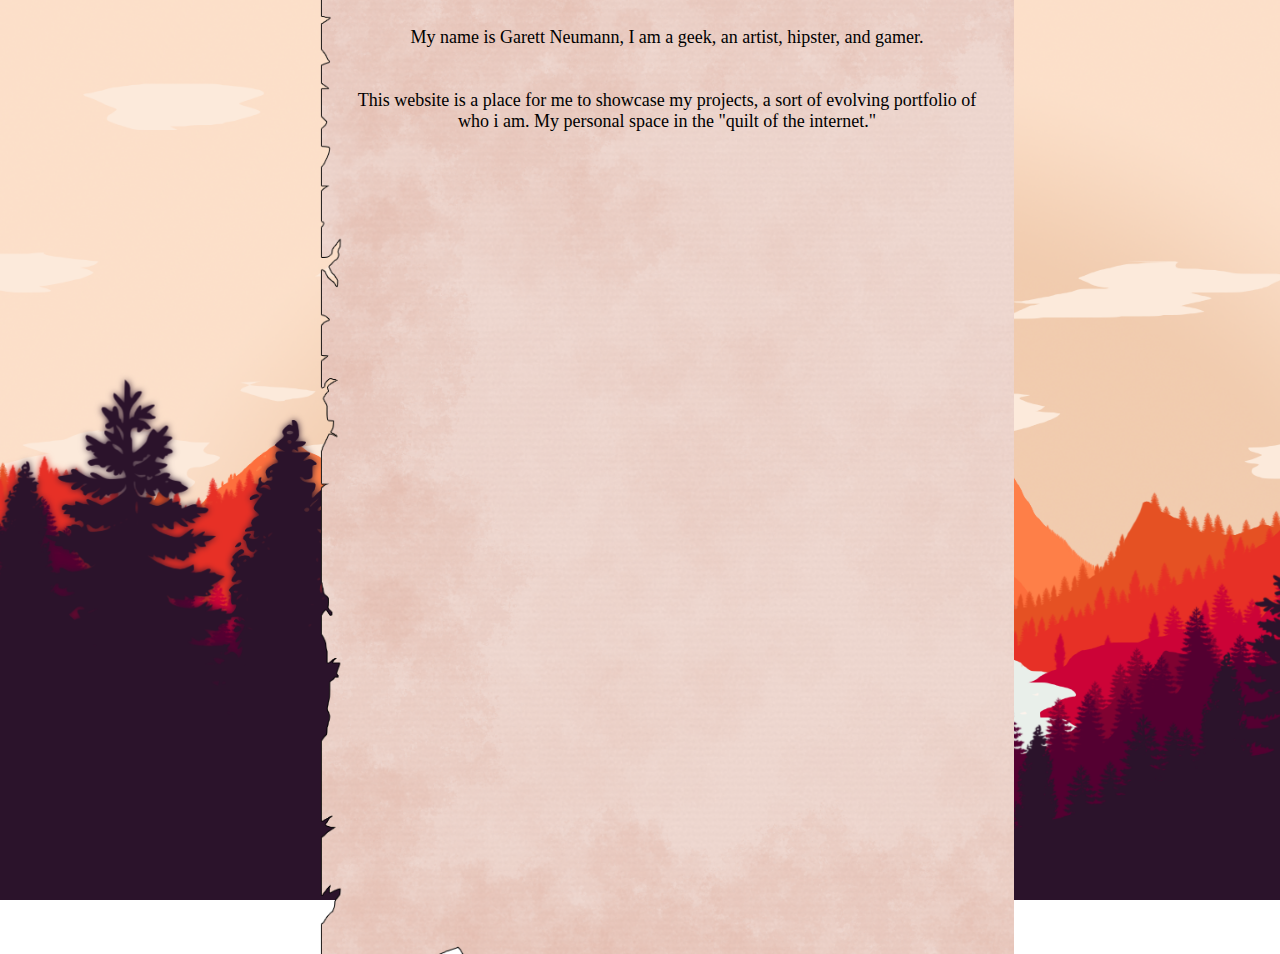
==== home.html @ 1970deb2 "V.01" ====
<!DOCTYPE html>
<html>
<head>
<link rel="stylesheet" type="text/css" href="opening.css">
<meta charset="utf-8">
<title>Home</title>
</head>
<body>
<div class="scroll" type="scroll">
<div> My name is Garett Neumann, I am a geek, an artist, hipster, and gamer. </div>
<br>
<br>
<div> This website is a place for me to showcase my projects, a sort of evolving portfolio of who i am. 
My personal space in the "quilt of the internet."

</div>
</body>
</html>
---- opening.css ----
@font-face {
    font-family: quicksand;
    src: url( GarettNarteNeumann.github.io/Quicksand-Regular.otf );
}
body{
    font-family: quicksand;
	background-image: url("bg.png");
	background-repeat: no-repeat;
    background-attachment: fixed;
	background-size: cover;
	font-size:30px;
}
.hello{
font-family: quicksand;
position: absolute;
display: block;
width:200px;
padding: 0.67em;
top: 50%;
left: 50%;
margin-left:-100px;
text-align:center;
border: 2px solid #000000;
}
a{
}
a:hover{
font-size: 0;
}
a:hover:before{
font-size:30px;
content: attr(data-hover);
}
a:link {
    color: black;
    text-decoration: none;
}
a:visited {
    color: black;
    text-decoration: none;
}
a:hover {
    color: black;
    background-color: transparent;
    text-decoration: none;
}
a:active {
    color: black;
    text-decoration: none;
}
.Cons{
font-family: quicksand;
position: absolute;
display: block;
width:400px;
padding: 0.67em;
top: 50%;
left: 50%;
margin-left:-200px;
text-align:center;
border: 2px solid #000000;
}
.scroll{
font-family: quicksand;
font-size:.6em;
position: absolute;
display: block;
padding: 1.5em;
top: 0%;
left: 25%;
width: 50%;
height: 100%;
text-align:center;
background-image: url("textbox.png");
background-size: cover;
}
.nav{
float: left;
}
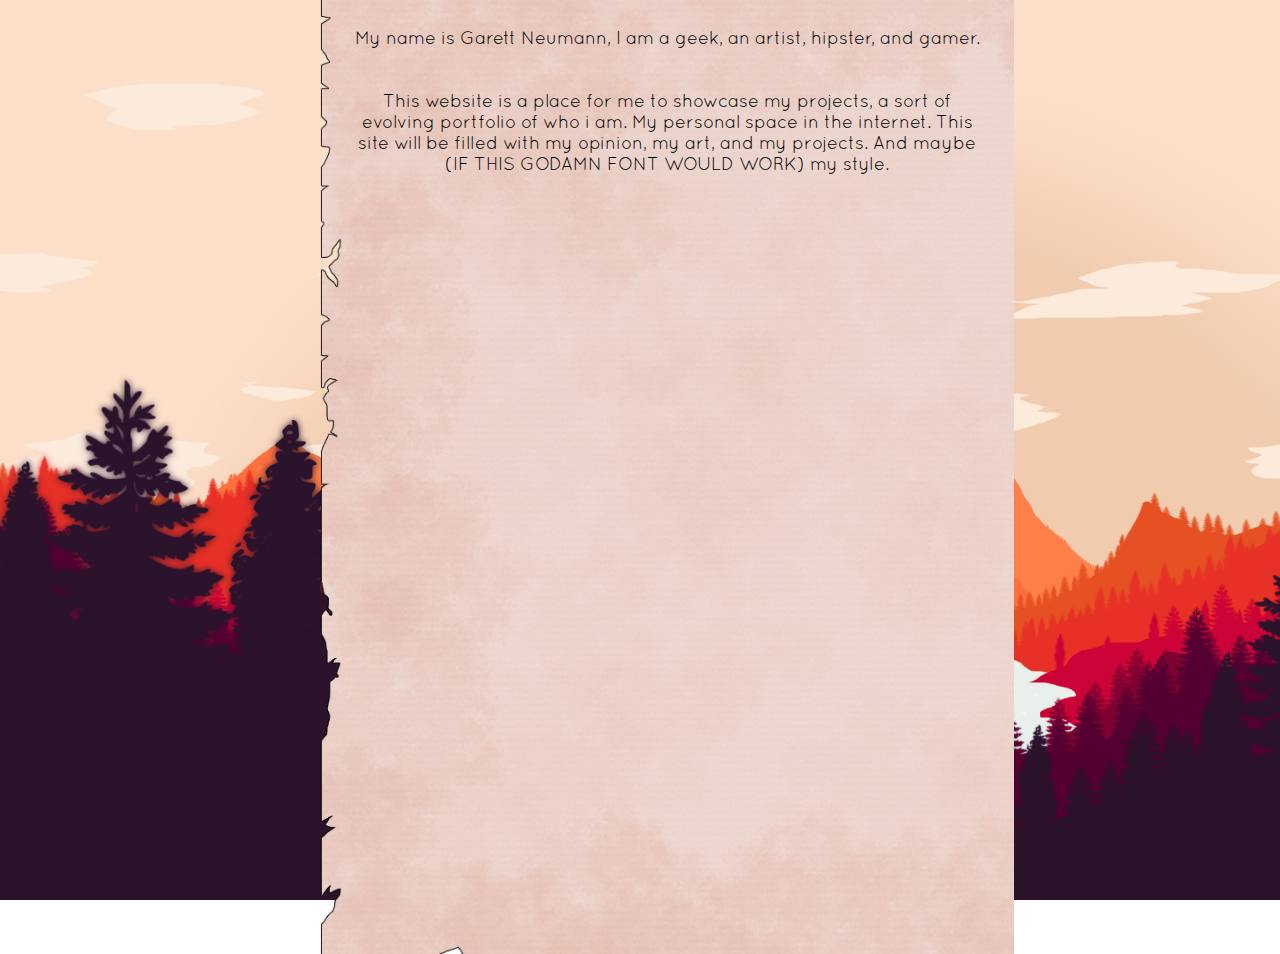
==== commit e7a79220: "v.014" ====
--- a/home.html
+++ b/home.html
@@ -11,7 +11,8 @@
 <br>
 <br>
 <div> This website is a place for me to showcase my projects, a sort of evolving portfolio of who i am. 
-My personal space in the "quilt of the internet."
+My personal space in the internet. This site will be filled with my opinion, my art, and my projects.
+And maybe (IF THIS GODAMN FONT WOULD WORK) my style. 
 
 </div>
 </body>
--- a/opening.css
+++ b/opening.css
@@ -1,6 +1,11 @@
 @font-face {
     font-family: quicksand;
-    src: url( GarettNarteNeumann.github.io/Quicksand-Regular.otf );
+    src: url( GarettNarteNeumann.github.io/Quicksand-Light.otf );
+	font-weight: bold;
+}
+@font-face {
+    font-family: quicksand;
+    src: url(Regular.otf);
 }
 body{
     font-family: quicksand;
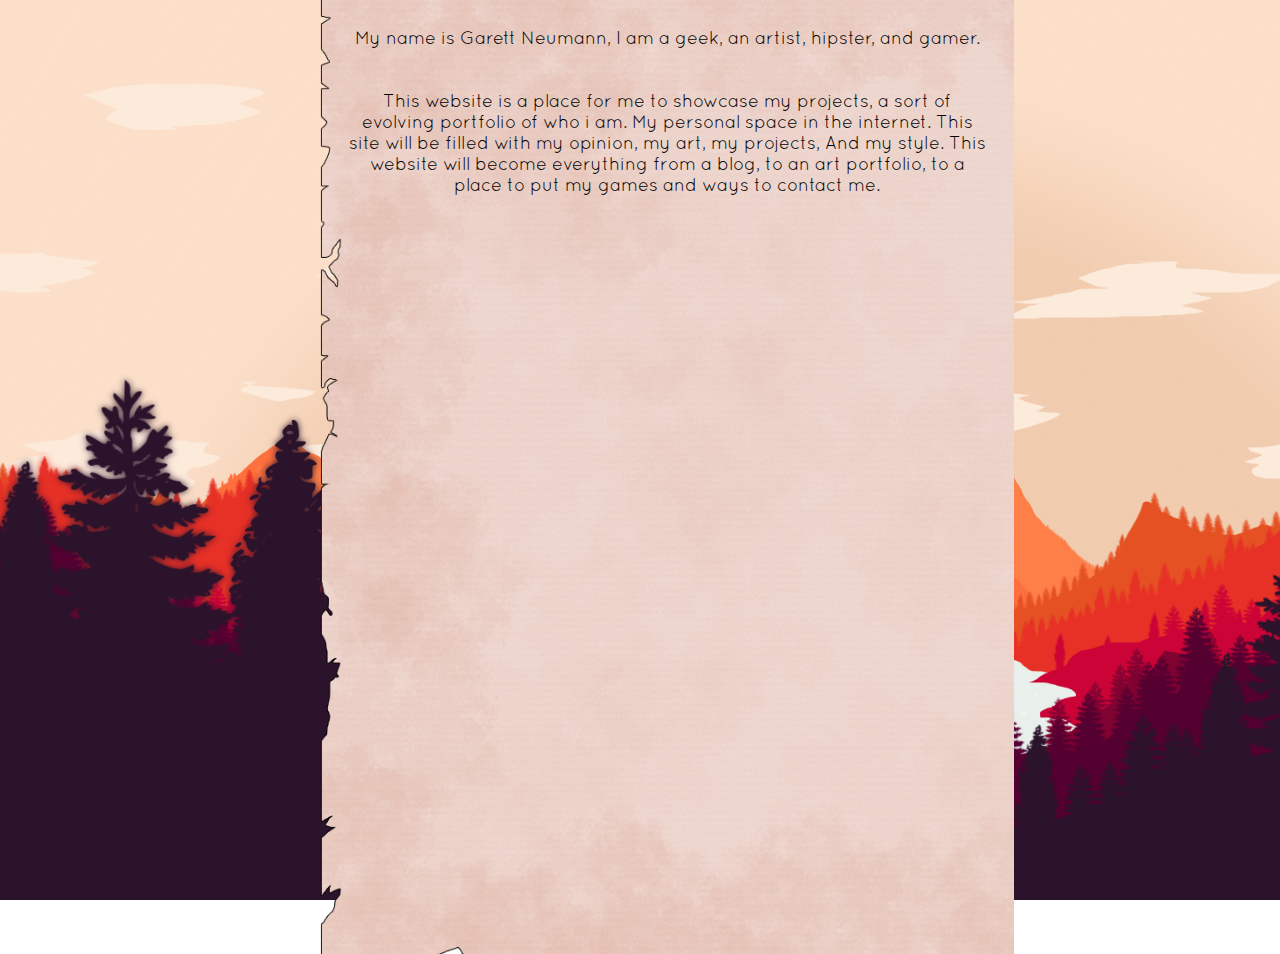
==== commit 5e01133a: "v.015!" ====
--- a/home.html
+++ b/home.html
@@ -11,8 +11,9 @@
 <br>
 <br>
 <div> This website is a place for me to showcase my projects, a sort of evolving portfolio of who i am. 
-My personal space in the internet. This site will be filled with my opinion, my art, and my projects.
-And maybe (IF THIS GODAMN FONT WOULD WORK) my style. 
+My personal space in the internet. This site will be filled with my opinion, my art, my projects,
+And my style. This website will become everything from a blog, to an art portfolio, to a place to put my games 
+and ways to contact me.
 
 </div>
 </body>
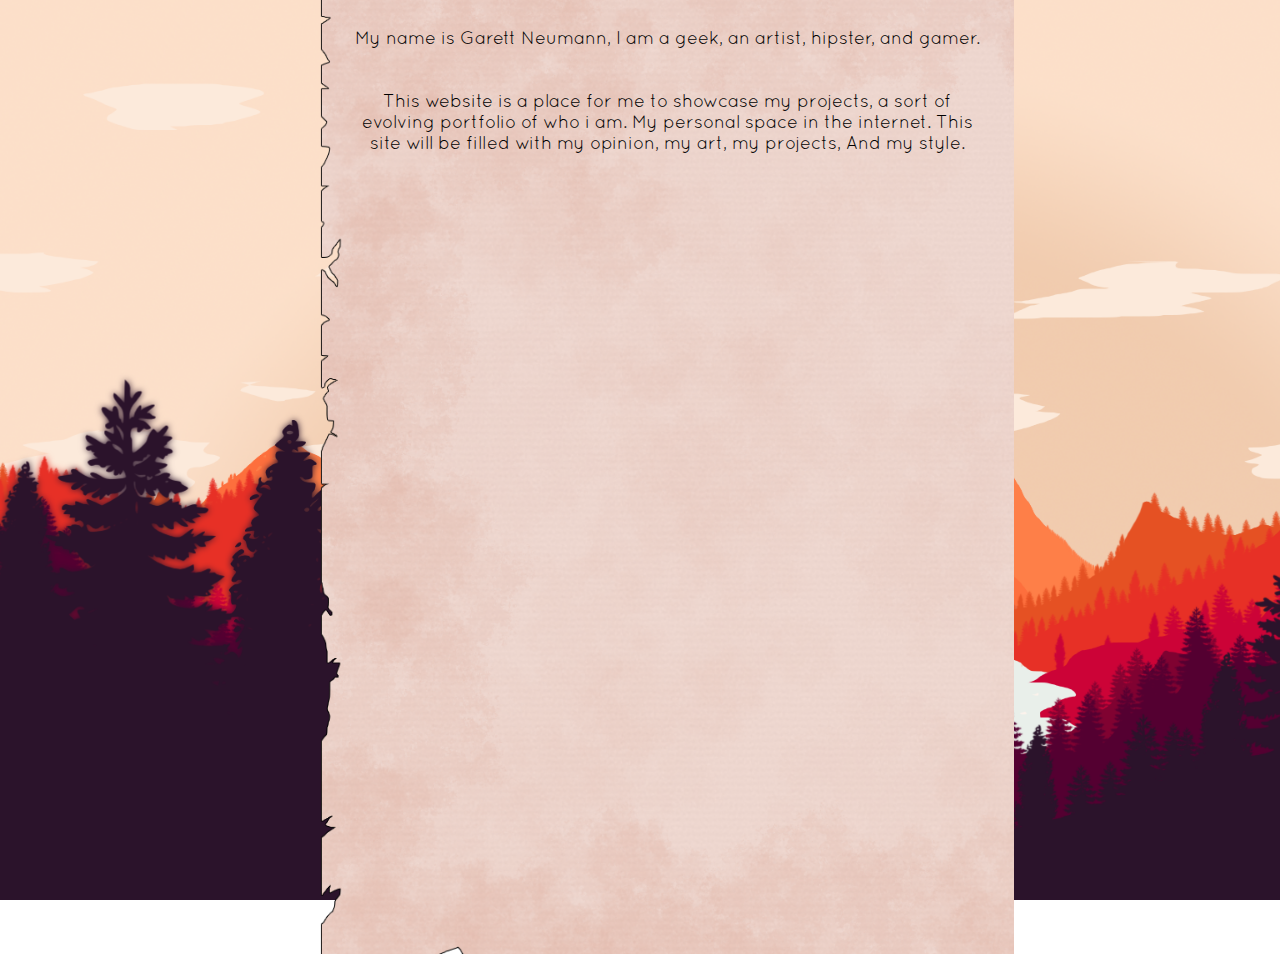
==== commit 72d80d07: "v.015b" ====
--- a/home.html
+++ b/home.html
@@ -12,8 +12,7 @@
 <br>
 <div> This website is a place for me to showcase my projects, a sort of evolving portfolio of who i am. 
 My personal space in the internet. This site will be filled with my opinion, my art, my projects,
-And my style. This website will become everything from a blog, to an art portfolio, to a place to put my games 
-and ways to contact me.
+And my style.
 
 </div>
 </body>
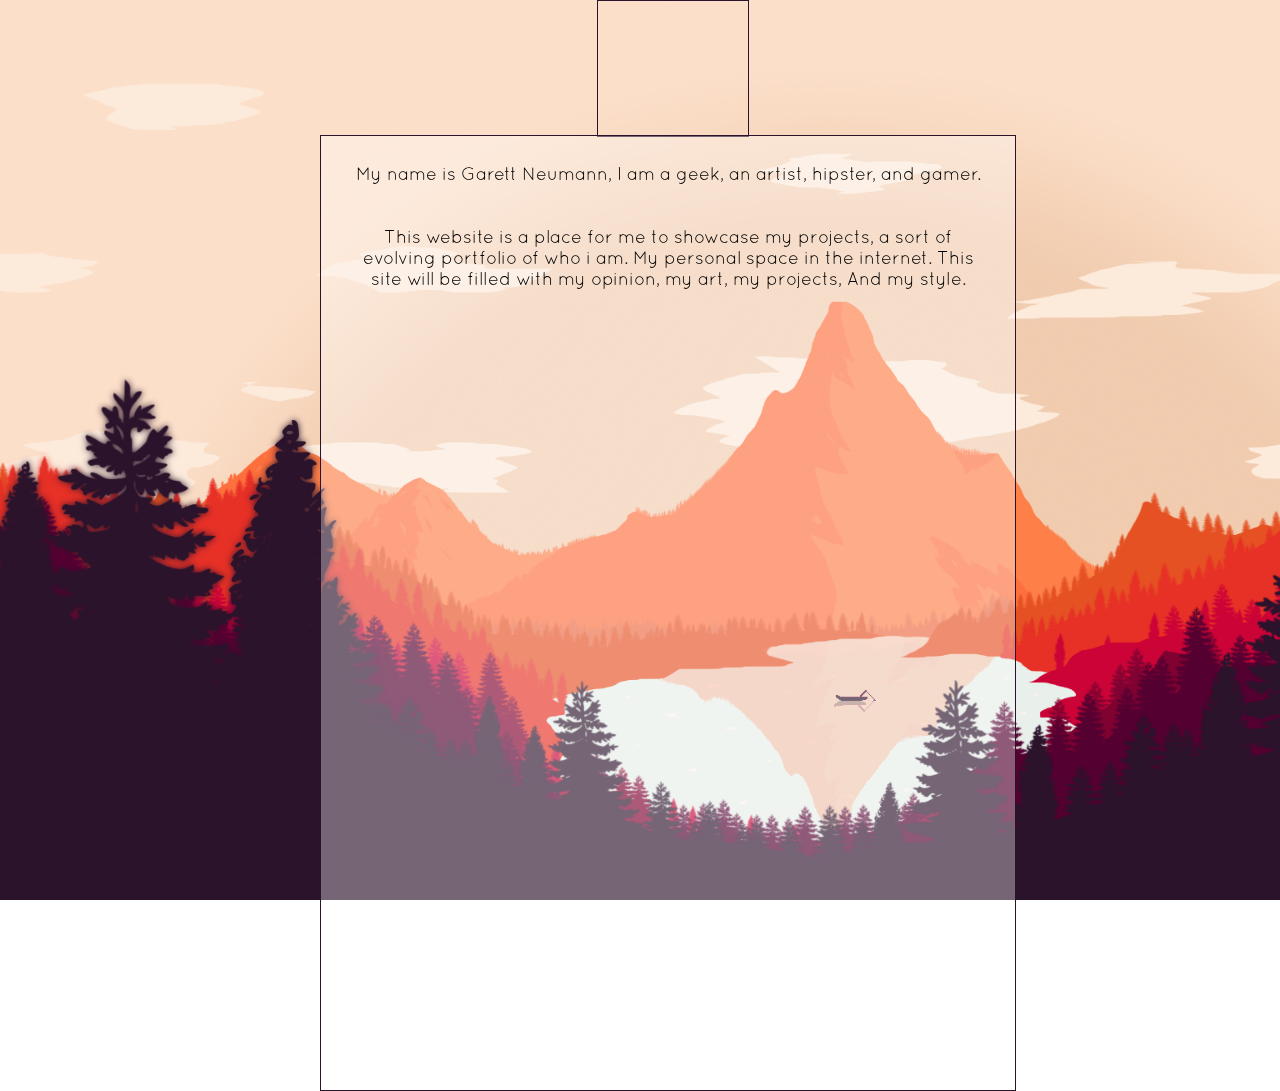
==== commit a1d9317b: "v.017" ====
--- a/home.html
+++ b/home.html
@@ -6,13 +6,17 @@
 <title>Home</title>
 </head>
 <body>
+<div id="activator" class="nav">
+ </div>
+ <div id="navigation" class="nav-content"> 
+ </div>
 <div class="scroll" type="scroll">
 <div> My name is Garett Neumann, I am a geek, an artist, hipster, and gamer. </div>
 <br>
 <br>
 <div> This website is a place for me to showcase my projects, a sort of evolving portfolio of who i am. 
 My personal space in the internet. This site will be filled with my opinion, my art, my projects,
-And my style.
+And my style. </div>
 
 </div>
 </body>
--- a/opening.css
+++ b/opening.css
@@ -1,11 +1,11 @@
 @font-face {
     font-family: quicksand;
-    src: url( GarettNarteNeumann.github.io/Quicksand-Light.otf );
+    src: url("fonts/Quicksand-Light.otf");
 	font-weight: bold;
 }
 @font-face {
     font-family: quicksand;
-    src: url(Regular.otf);
+    src: url("fonts/Regular.otf");
 }
 body{
     font-family: quicksand;
@@ -39,6 +39,7 @@
 a:link {
     color: black;
     text-decoration: none;
+	font-weight: bold;
 }
 a:visited {
     color: black;
@@ -71,15 +72,39 @@
 position: absolute;
 display: block;
 padding: 1.5em;
-top: 0%;
+top: 15%;
 left: 25%;
 width: 50%;
 height: 100%;
 text-align:center;
-background-image: url("textbox.png");
-background-size: cover;
+border: 1px solid #2b132b;
+background-image: url(textbox.png);
 }
 .nav{
-float: left;
+position: fixed;
+display: inline-block;
+padding: 1.5em;
+top: 0;
+width: 2em;
+height: 1.5em;
+margin-left:46%;
+text-align:center;
+border: 1px solid #2b132b;
+}
+.nav-content{
+position: fixed;
+display: none;
+padding: 1.5em;
+top: 0;
+left: 10%;
+width: 77%;
+height: 1em;
+text-align:center;
+border: 1px solid #2b132b;
+z-index: 1;
+background-color: #f9f9f9;
+}
+.nav:hover  + .nav-content{
+display: block;
 }
 
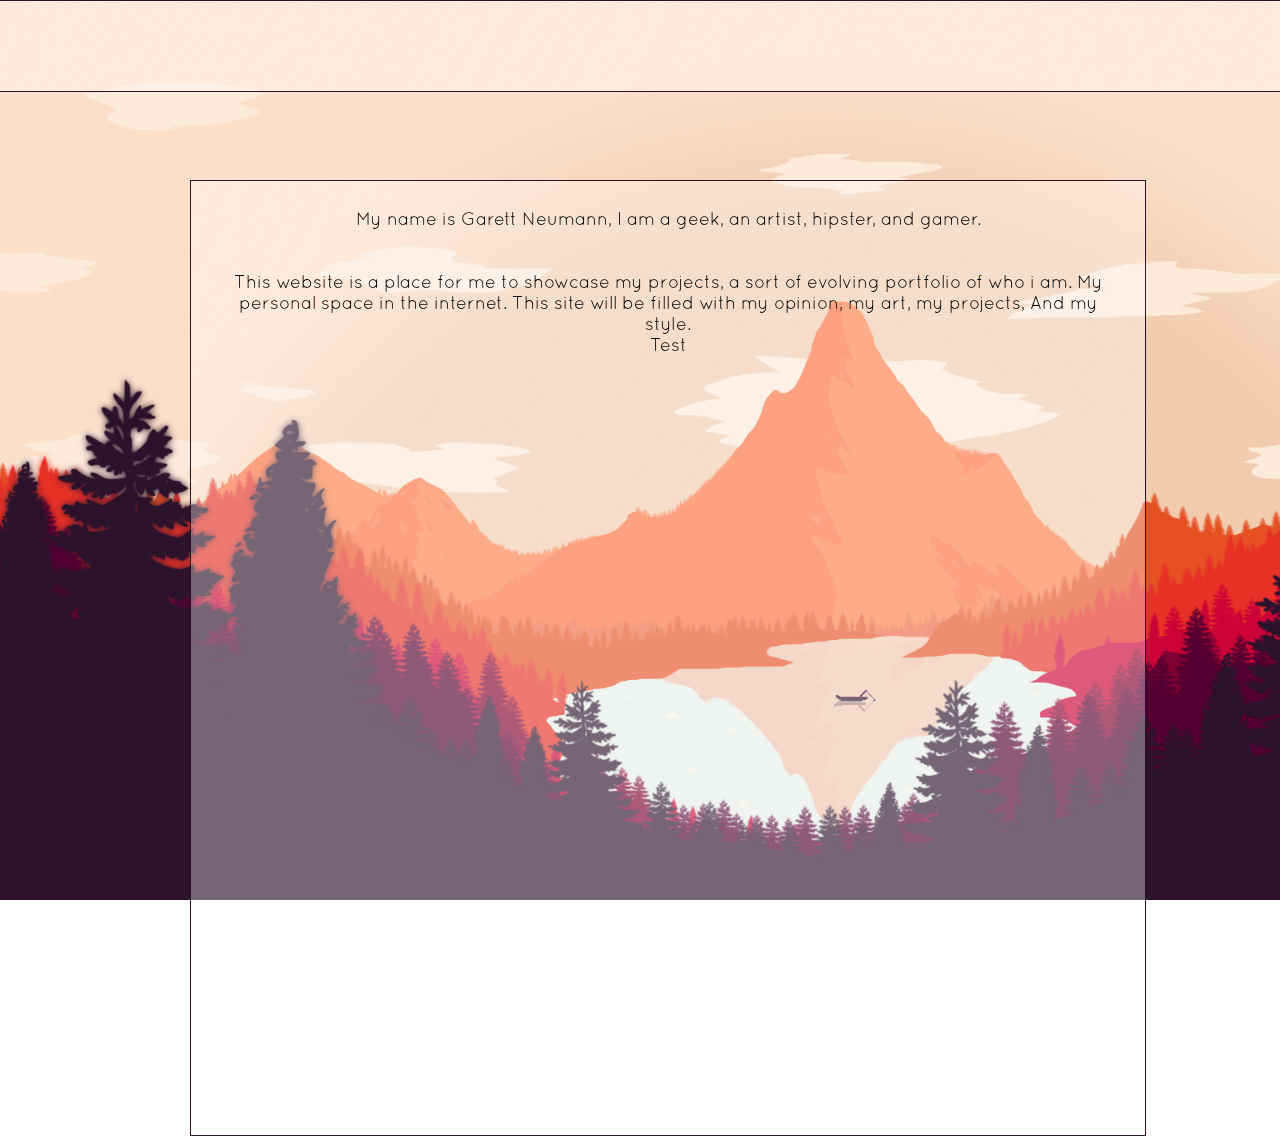
==== commit dfed0fe9: "v.018" ====
--- a/home.html
+++ b/home.html
@@ -18,6 +18,11 @@
 My personal space in the internet. This site will be filled with my opinion, my art, my projects,
 And my style. </div>
 
+<div>
+ Test
+ 
+</div>
+
 </div>
 </body>
-</html>+</html>
--- a/opening.css
+++ b/opening.css
@@ -72,9 +72,10 @@
 position: absolute;
 display: block;
 padding: 1.5em;
-top: 15%;
-left: 25%;
-width: 50%;
+top: 10em;
+left: 50%;
+margin-left:-25em;
+width: 50em;
 height: 100%;
 text-align:center;
 border: 1px solid #2b132b;
@@ -82,23 +83,26 @@
 }
 .nav{
 position: fixed;
-display: inline-block;
+display: block;
 padding: 1.5em;
 top: 0;
-width: 2em;
-height: 1.5em;
-margin-left:46%;
+left: 50%;
+width: 50em;
+height: 1 em;
+margin-left:-25em;
 text-align:center;
 border: 1px solid #2b132b;
+background-image: url(textbox.png);
 }
 .nav-content{
 position: fixed;
 display: none;
 padding: 1.5em;
 top: 0;
-left: 10%;
-width: 77%;
-height: 1em;
+left: 50%;
+width: 50em;
+height: 1 em;
+margin-left:-25em;
 text-align:center;
 border: 1px solid #2b132b;
 z-index: 1;
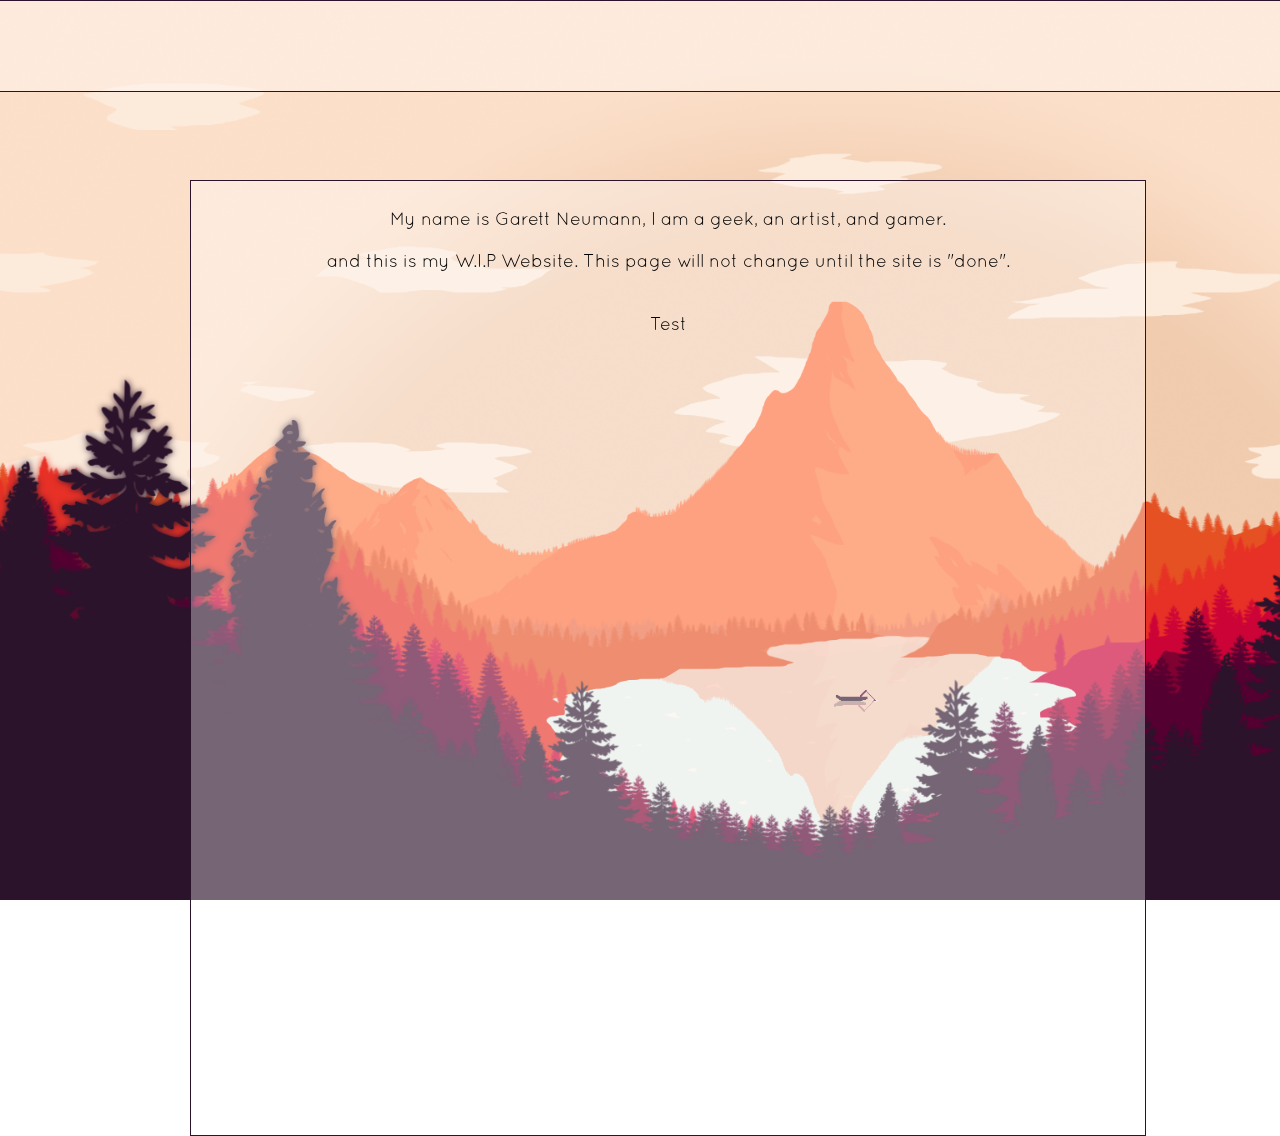
==== commit 4968778e: "v.019" ====
--- a/home.html
+++ b/home.html
@@ -11,12 +11,12 @@
  <div id="navigation" class="nav-content"> 
  </div>
 <div class="scroll" type="scroll">
-<div> My name is Garett Neumann, I am a geek, an artist, hipster, and gamer. </div>
+<div> My name is Garett Neumann, I am a geek, an artist, and gamer.
+<br></br>
+and this is my W.I.P Website. This page will not change until the site is "done".  </div>
 <br>
 <br>
-<div> This website is a place for me to showcase my projects, a sort of evolving portfolio of who i am. 
-My personal space in the internet. This site will be filled with my opinion, my art, my projects,
-And my style. </div>
+<div>  </div>
 
 <div>
  Test
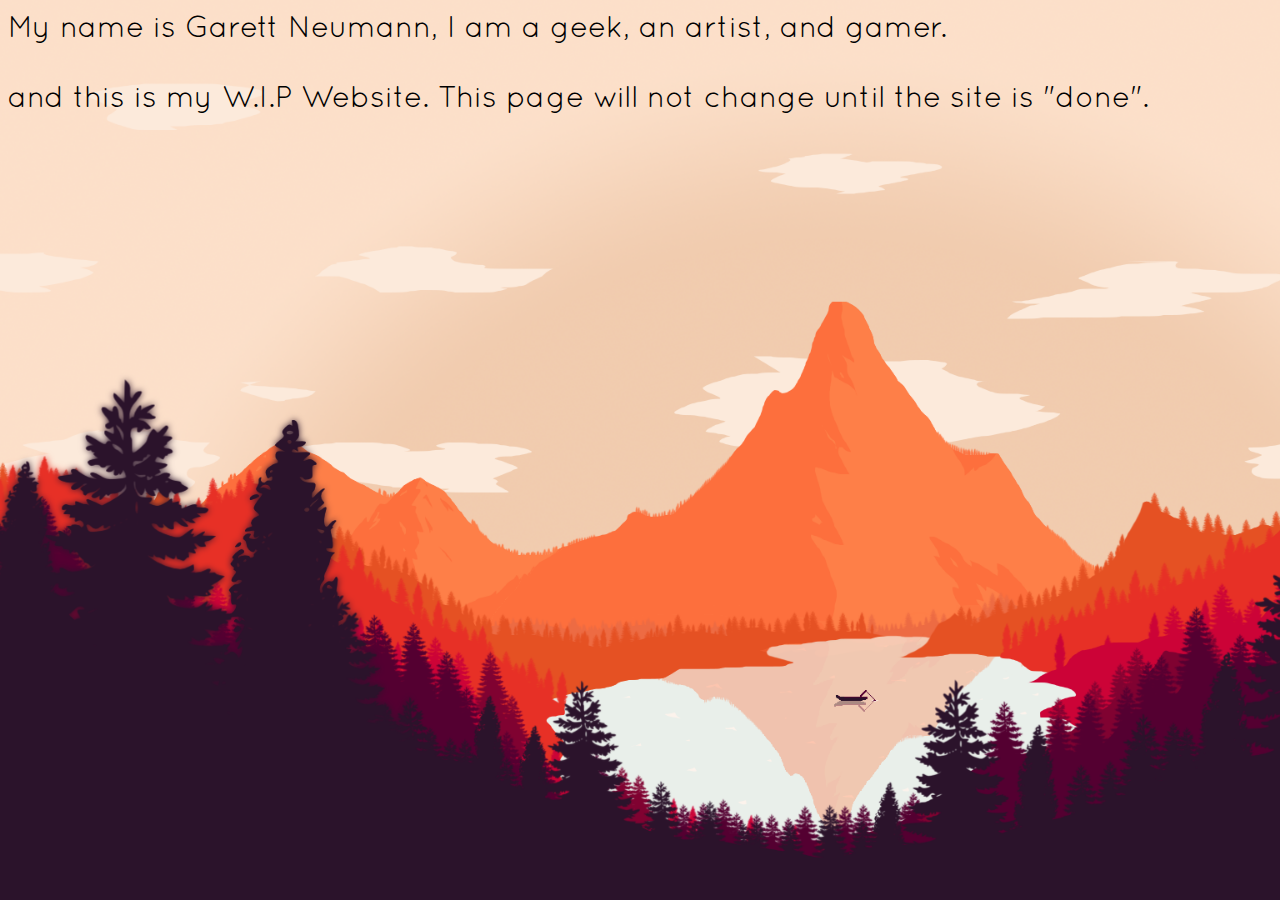
==== commit 637e12bc: "v.020" ====
--- a/home.html
+++ b/home.html
@@ -6,23 +6,8 @@
 <title>Home</title>
 </head>
 <body>
-<div id="activator" class="nav">
- </div>
- <div id="navigation" class="nav-content"> 
- </div>
-<div class="scroll" type="scroll">
 <div> My name is Garett Neumann, I am a geek, an artist, and gamer.
 <br></br>
 and this is my W.I.P Website. This page will not change until the site is "done".  </div>
-<br>
-<br>
-<div>  </div>
-
-<div>
- Test
- 
-</div>
-
-</div>
 </body>
 </html>
